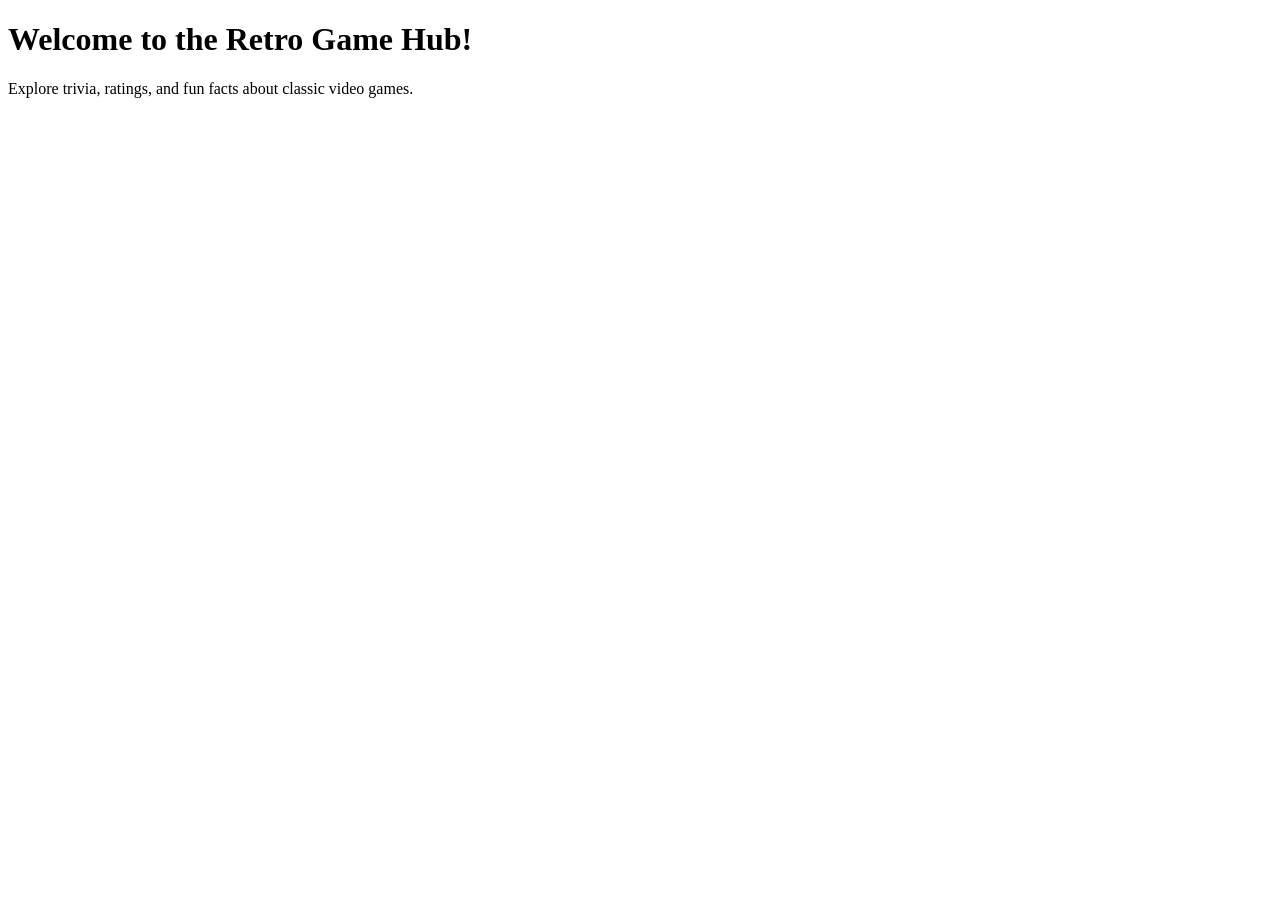
==== index.html @ 0a47b0e3 "index.html" ====
<!DOCTYPE html>
<html>
<head>
  <title>Retro Game Hub</title>
</head>
<body>
  <h1>Welcome to the Retro Game Hub!</h1>
  <p>Explore trivia, ratings, and fun facts about classic video games.</p>
</body>
</html>
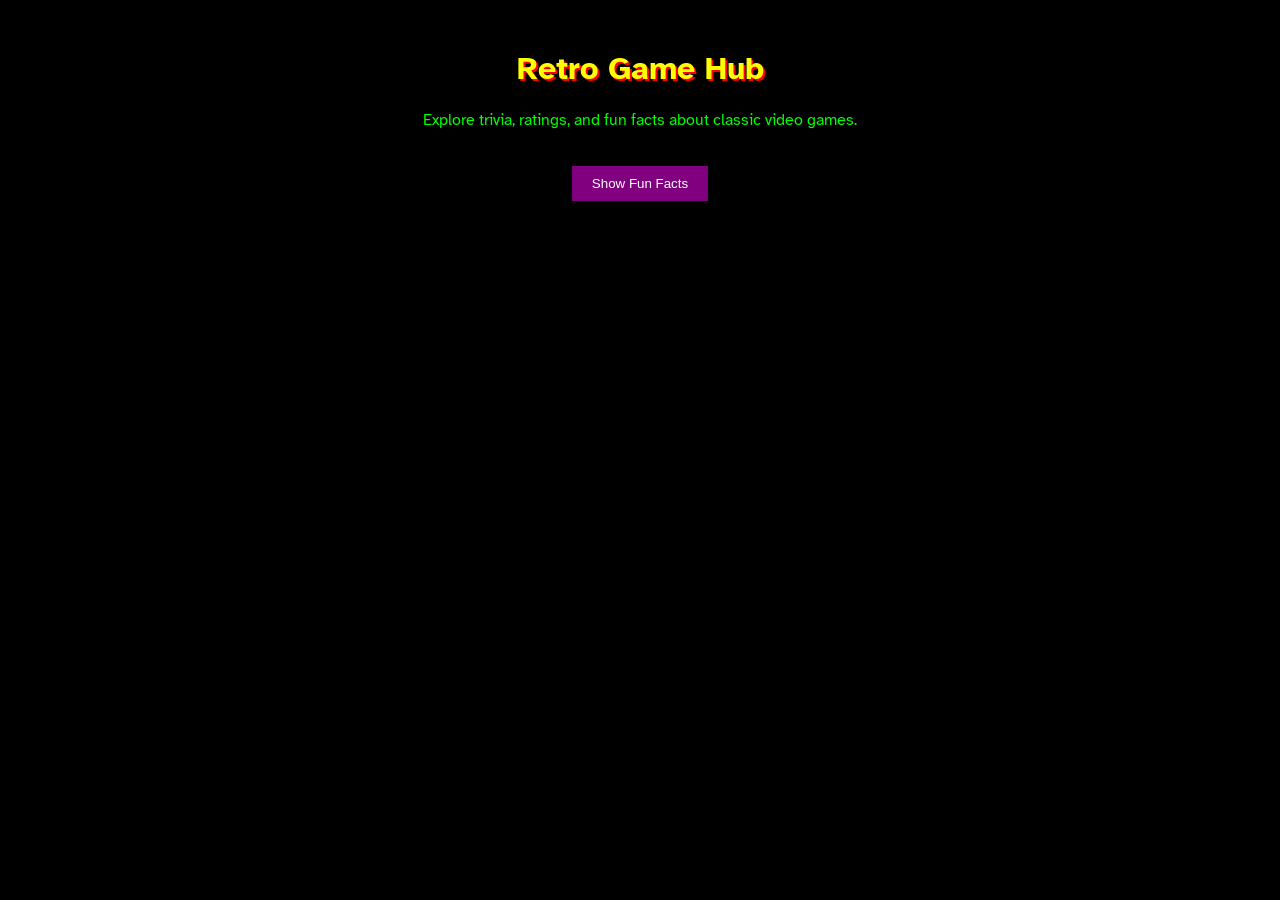
==== commit 514f2126: "Updated index, README, scripting, and styling" ====
--- a/index.html
+++ b/index.html
@@ -1,10 +1,32 @@
 <!DOCTYPE html>
-<html>
+<html lang="en">
 <head>
+  <meta charset="UTF-8">
   <title>Retro Game Hub</title>
+  <link rel="stylesheet" href="style.css">
 </head>
 <body>
-  <h1>Welcome to the Retro Game Hub!</h1>
+  <h1>Retro Game Hub</h1>
   <p>Explore trivia, ratings, and fun facts about classic video games.</p>
+
+  <!-- Fun Facts Button -->
+  <button id="factButton" onclick="showFacts()">Show Fun Facts</button>
+
+  <!-- Facts Section -->
+  <div id="facts" style="display:none;">
+    <h2>Did You Know These Five Things?</h2>
+    <ul id="factList"></ul>
+
+    <!-- Ratings Button -->
+    <button id="ratingsButton" onclick="showRatings()">Show Ratings</button>
+
+    <!-- Ratings Section -->
+    <div id="ratings" style="display:none;">
+      <h2>Official Ratings</h2>
+      <div id="ratingsList"></div>
+    </div>
+  </div>
+
+  <script src="script.js"></script>
 </body>
 </html>
--- a/style.css
+++ b/style.css
@@ -0,0 +1,133 @@
+@import url('https://fonts.googleapis.com/css2?family=Atkinson+Hyperlegible&display=swap');
+
+body {
+  background-color: black;
+  color: lime;
+  font-family: 'Atkinson Hyperlegible', sans-serif;
+  text-align: center;
+  padding: 20px;
+}
+
+h1 {
+  color: yellow;
+  text-shadow: 2px 2px red;
+}
+
+button {
+  background-color: purple;
+  color: white;
+  padding: 10px 20px;
+  border: none;
+  cursor: pointer;
+  margin-top: 20px;
+}
+
+button:hover {
+  background-color: magenta;
+}
+
+#ratingsButton {
+  display: block;
+  margin: 20px auto;
+  text-align: center;
+}
+
+#facts, #ratings {
+  margin-top: 30px;
+  text-align: left;
+  max-width: 800px;
+  margin: auto;
+  padding: 20px;
+  border: 2px solid lime;
+  border-radius: 10px;
+  background-color: rgba(0,0,0,0.8);
+  font-size: 18px;
+  line-height: 1.6;
+}
+
+#facts h2, #ratings h2 {
+  color: cyan;
+  text-shadow: 1px 1px magenta;
+  margin-bottom: 15px;
+  text-align: center;
+}
+
+#factList {
+  list-style-type: none;
+  padding: 0;
+}
+
+#factList li {
+  background-color: #111;
+  color: white;
+  margin: 10px 0;
+  padding: 15px;
+  border-left: 5px solid magenta;
+  border-radius: 5px;
+  transition: 0.3s;
+}
+
+#factList li:hover {
+  background-color: #222;
+  border-left-color: cyan;
+}
+
+/* Game block layout */
+.game-block {
+  display: flex;
+  align-items: center;
+  margin: 20px 0;
+  padding: 15px;
+  background-color: #111;
+  border-left: 5px solid yellow;
+  border-radius: 5px;
+}
+
+.game-name {
+  flex: 0 0 180px;
+  font-weight: bold;
+  color: cyan;
+  text-align: right;
+  margin-right: 20px;
+}
+
+.game-ratings {
+  flex: 1;
+}
+
+.game-ratings li {
+  list-style: none;
+  margin: 5px 0;
+  color: white;
+  display: flex;
+  align-items: center;
+}
+
+.game-ratings li span {
+  margin-right: 10px;
+}
+
+/* Star rating styles */
+.star-rating {
+  display: inline-flex;
+  vertical-align: middle;
+  margin-left: 10px;
+}
+
+.star {
+  width: 20px;
+  height: 20px;
+  margin-right: 2px;
+}
+
+.star.full polygon {
+  fill: gold;
+}
+
+.star.half polygon {
+  fill: url(#halfGrad);
+}
+
+.star.empty polygon {
+  fill: #444;
+}
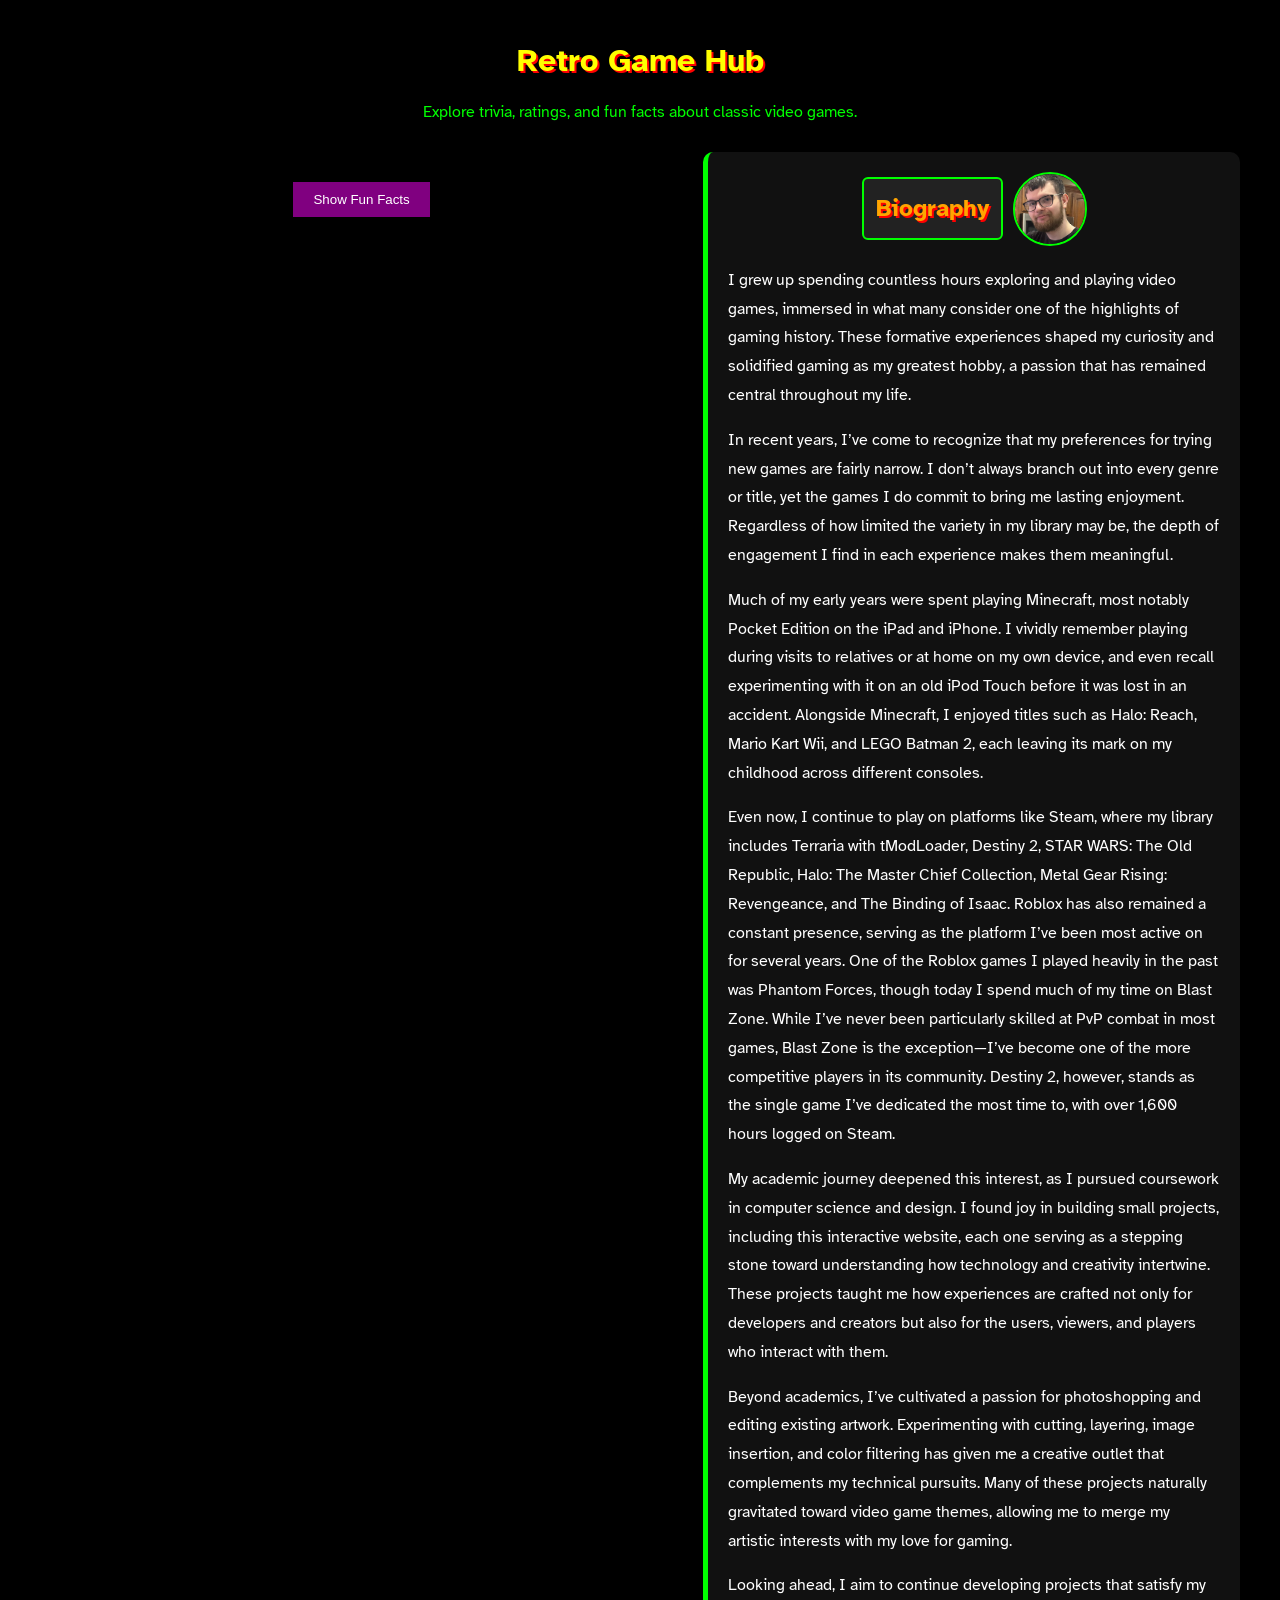
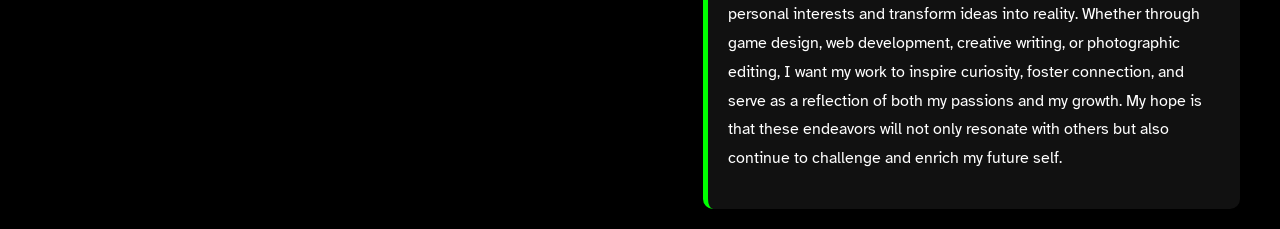
==== commit a69708ca: "Added Biography and Game Logos Written personal biography including a photo. Game logos added as ico" ====
--- a/index.html
+++ b/index.html
@@ -6,25 +6,43 @@
   <link rel="stylesheet" href="style.css">
 </head>
 <body>
-  <h1>Retro Game Hub</h1>
-  <p>Explore trivia, ratings, and fun facts about classic video games.</p>
+  <header>
+    <h1>Retro Game Hub</h1>
+    <p>Explore trivia, ratings, and fun facts about classic video games.</p>
+  </header>
 
-  <!-- Fun Facts Button -->
-  <button id="factButton" onclick="showFacts()">Show Fun Facts</button>
+  <div class="layout">
+    <!-- Left Column -->
+    <main class="left-column">
+      <button id="factButton" aria-controls="facts" onclick="showFacts()">Show Fun Facts</button>
 
-  <!-- Facts Section -->
-  <div id="facts" style="display:none;">
-    <h2>Did You Know These Five Things?</h2>
-    <ul id="factList"></ul>
+      <section id="facts" style="display:none;">
+        <h2>Did You Know These Five Things?</h2>
+        <ul id="factList"></ul>
 
-    <!-- Ratings Button -->
-    <button id="ratingsButton" onclick="showRatings()">Show Ratings</button>
+        <button id="ratingsButton" aria-controls="ratings" onclick="showRatings()">Show Ratings</button>
 
-    <!-- Ratings Section -->
-    <div id="ratings" style="display:none;">
-      <h2>Official Ratings</h2>
-      <div id="ratingsList"></div>
-    </div>
+        <section id="ratings" style="display:none;">
+          <h2>Official Ratings</h2>
+          <div id="ratingsList"></div>
+        </section>
+      </section>
+    </main>
+
+    <!-- Right Column -->
+    <aside class="right-column">
+      <div class="bio-header">
+        <h2>Biography</h2>
+        <img src="img_PageAuthor.png" alt="Photo of Conner Chen" class="bio-photo">
+      </div>
+      <p>I grew up spending countless hours exploring and playing video games, immersed in what many consider one of the highlights of gaming history. These formative experiences shaped my curiosity and solidified gaming as my greatest hobby, a passion that has remained central throughout my life.</p>
+      <p>In recent years, I’ve come to recognize that my preferences for trying new games are fairly narrow. I don’t always branch out into every genre or title, yet the games I do commit to bring me lasting enjoyment. Regardless of how limited the variety in my library may be, the depth of engagement I find in each experience makes them meaningful.</p>
+      <p>Much of my early years were spent playing Minecraft, most notably Pocket Edition on the iPad and iPhone. I vividly remember playing during visits to relatives or at home on my own device, and even recall experimenting with it on an old iPod Touch before it was lost in an accident. Alongside Minecraft, I enjoyed titles such as Halo: Reach, Mario Kart Wii, and LEGO Batman 2, each leaving its mark on my childhood across different consoles.</p>
+      <p>Even now, I continue to play on platforms like Steam, where my library includes Terraria with tModLoader, Destiny 2, STAR WARS: The Old Republic, Halo: The Master Chief Collection, Metal Gear Rising: Revengeance, and The Binding of Isaac. Roblox has also remained a constant presence, serving as the platform I’ve been most active on for several years. One of the Roblox games I played heavily in the past was Phantom Forces, though today I spend much of my time on Blast Zone. While I’ve never been particularly skilled at PvP combat in most games, Blast Zone is the exception—I’ve become one of the more competitive players in its community. Destiny 2, however, stands as the single game I’ve dedicated the most time to, with over 1,600 hours logged on Steam.</p>
+      <p>My academic journey deepened this interest, as I pursued coursework in computer science and design. I found joy in building small projects, including this interactive website, each one serving as a stepping stone toward understanding how technology and creativity intertwine. These projects taught me how experiences are crafted not only for developers and creators but also for the users, viewers, and players who interact with them.</p>
+      <p>Beyond academics, I’ve cultivated a passion for photoshopping and editing existing artwork. Experimenting with cutting, layering, image insertion, and color filtering has given me a creative outlet that complements my technical pursuits. Many of these projects naturally gravitated toward video game themes, allowing me to merge my artistic interests with my love for gaming.</p>
+      <p>Looking ahead, I aim to continue developing projects that satisfy my personal interests and transform ideas into reality. Whether through game design, web development, creative writing, or photographic editing, I want my work to inspire curiosity, foster connection, and serve as a reflection of both my passions and my growth. My hope is that these endeavors will not only resonate with others but also continue to challenge and enrich my future self.</p>
+    </aside>
   </div>
 
   <script src="script.js"></script>
--- a/style.css
+++ b/style.css
@@ -4,8 +4,13 @@
   background-color: black;
   color: lime;
   font-family: 'Atkinson Hyperlegible', sans-serif;
-  text-align: center;
   padding: 20px;
+  margin: 0;
+}
+
+header {
+  text-align: center;
+  margin-bottom: 30px;
 }
 
 h1 {
@@ -19,24 +24,81 @@
   padding: 10px 20px;
   border: none;
   cursor: pointer;
-  margin-top: 20px;
 }
 
 button:hover {
   background-color: magenta;
 }
 
-#ratingsButton {
+.layout {
+  display: flex;
+  justify-content: space-between;
+  align-items: flex-start;
+  margin: 0 auto;
+  max-width: 1200px;
+  padding: 0 20px;
+}
+
+/* Left column slightly narrower */
+.left-column {
+  flex: 1.7;
+  margin-right: 20px;
+}
+
+/* Right column slightly wider for biography */
+.right-column {
+  flex: 1.3;
+  background-color: #111;
+  color: white;
+  padding: 20px;
+  border-left: 5px solid lime;
+  border-radius: 10px;
+  font-size: 16px;
+  line-height: 1.8;
+  text-align: left;
+  word-spacing: normal;
+}
+
+/* Biography header with photo */
+.bio-header {
+  display: flex;
+  align-items: center;
+  justify-content: center;
+  gap: 10px;
+  text-align: center;
+  margin-bottom: 20px;
+}
+
+.bio-header h2 {
+  margin: 0;
+  font-size: 24px;
+  color: orange;              /* distinct main text color */
+  text-shadow: 2px 2px red;   /* dramatic backdrop like site title */
+  background-color: #222;     /* subtle backdrop like Fun Facts */
+  padding: 8px 12px;
+  border-radius: 6px;
+  border: 2px solid lime;     /* lime border for consistency */
+}
+
+.bio-photo {
+  width: 70px;
+  height: 70px;
+  border-radius: 50%;
+  object-fit: cover;
+  border: 2px solid lime;
+}
+
+/* Buttons centered */
+#factButton, #ratingsButton {
   display: block;
-  margin: 20px auto;
-  text-align: center;
-}
-
+  margin: 30px auto;
+  text-align: center;
+}
+
+/* Facts and Ratings sections */
 #facts, #ratings {
-  margin-top: 30px;
-  text-align: left;
+  margin-top: 0;
   max-width: 800px;
-  margin: auto;
   padding: 20px;
   border: 2px solid lime;
   border-radius: 10px;
@@ -76,6 +138,7 @@
 .game-block {
   display: flex;
   align-items: center;
+  justify-content: space-between; /* ratings on right, logos/titles fixed width on left */
   margin: 20px 0;
   padding: 15px;
   background-color: #111;
@@ -83,12 +146,16 @@
   border-radius: 5px;
 }
 
+/* Game name section (reverted for consistent alignment) */
 .game-name {
-  flex: 0 0 180px;
+  flex: 0 0 240px;            /* fixed width keeps alignment consistent */
   font-weight: bold;
   color: cyan;
-  text-align: right;
-  margin-right: 20px;
+  display: flex;
+  align-items: center;
+  justify-content: center;    /* center logos + title horizontally */
+  gap: 12px;
+  padding-left: 20px;         /* breathing room from left edge */
 }
 
 .game-ratings {
@@ -101,10 +168,25 @@
   color: white;
   display: flex;
   align-items: center;
+  justify-content: space-between; /* evenly space text and stars */
 }
 
 .game-ratings li span {
   margin-right: 10px;
+  flex: 1;
+}
+
+.game-icon {
+  width: 36px;
+  height: 36px;
+  margin: 4px 0;
+}
+
+.icon-stack {
+  display: flex;
+  flex-direction: column;
+  align-items: center;
+  margin-right: 12px;
 }
 
 /* Star rating styles */
@@ -112,22 +194,15 @@
   display: inline-flex;
   vertical-align: middle;
   margin-left: 10px;
+  flex-shrink: 0;
 }
 
 .star {
-  width: 20px;
-  height: 20px;
+  width: 16px;
+  height: 16px;
   margin-right: 2px;
 }
 
-.star.full polygon {
-  fill: gold;
-}
-
-.star.half polygon {
-  fill: url(#halfGrad);
-}
-
-.star.empty polygon {
-  fill: #444;
-}
+.star.full polygon { fill: gold; }
+.star.half polygon { fill: url(#halfGrad); }
+.star.empty polygon { fill: #444; }
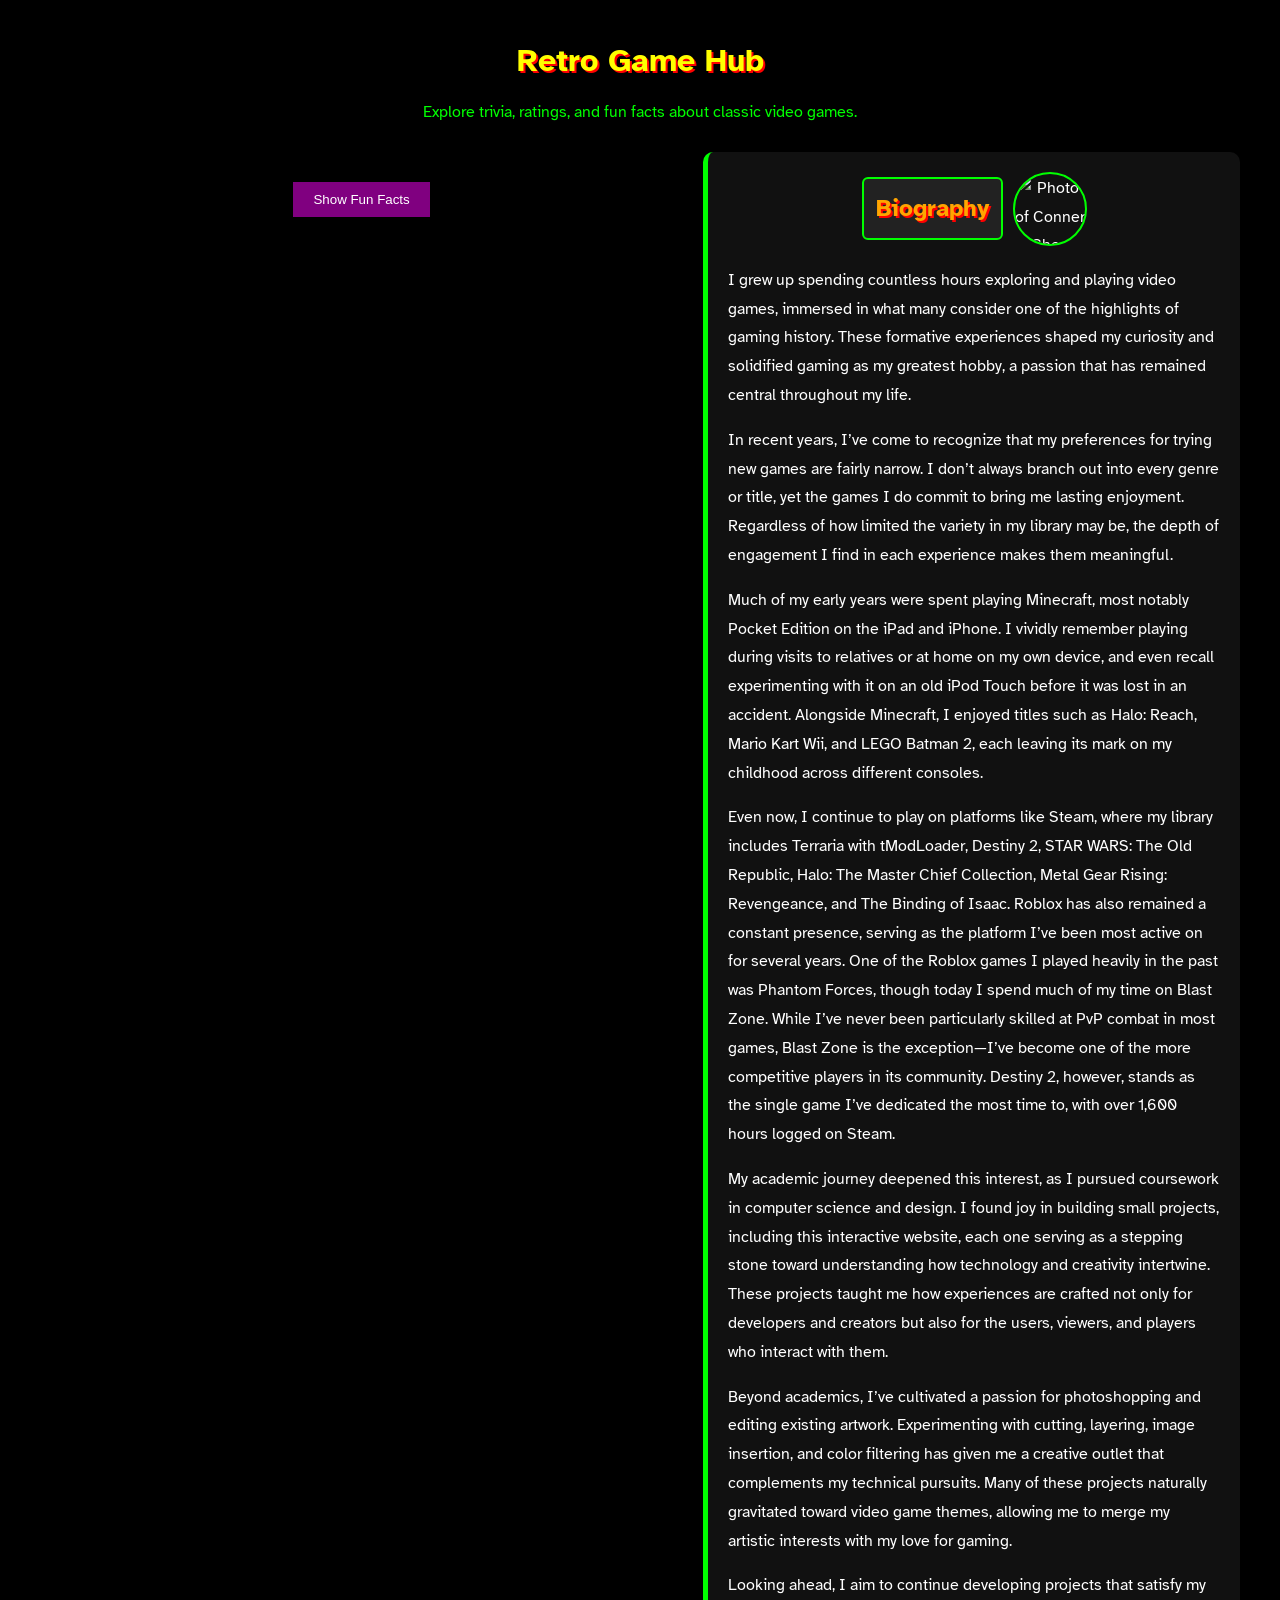
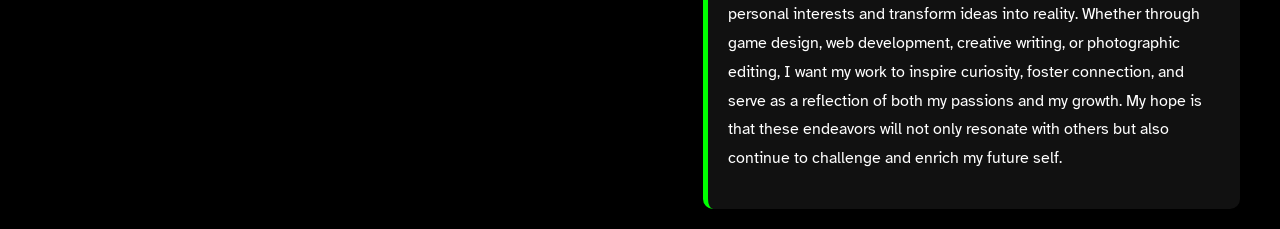
==== commit a89195a5: "Add files via upload" ====
--- a/index.html
+++ b/index.html
@@ -33,7 +33,7 @@
     <aside class="right-column">
       <div class="bio-header">
         <h2>Biography</h2>
-        <img src="img_PageAuthor.png" alt="Photo of Conner Chen" class="bio-photo">
+        <img src="images/img_PageAuthor.png" alt="Photo of Conner Chen" class="bio-photo">
       </div>
       <p>I grew up spending countless hours exploring and playing video games, immersed in what many consider one of the highlights of gaming history. These formative experiences shaped my curiosity and solidified gaming as my greatest hobby, a passion that has remained central throughout my life.</p>
       <p>In recent years, I’ve come to recognize that my preferences for trying new games are fairly narrow. I don’t always branch out into every genre or title, yet the games I do commit to bring me lasting enjoyment. Regardless of how limited the variety in my library may be, the depth of engagement I find in each experience makes them meaningful.</p>
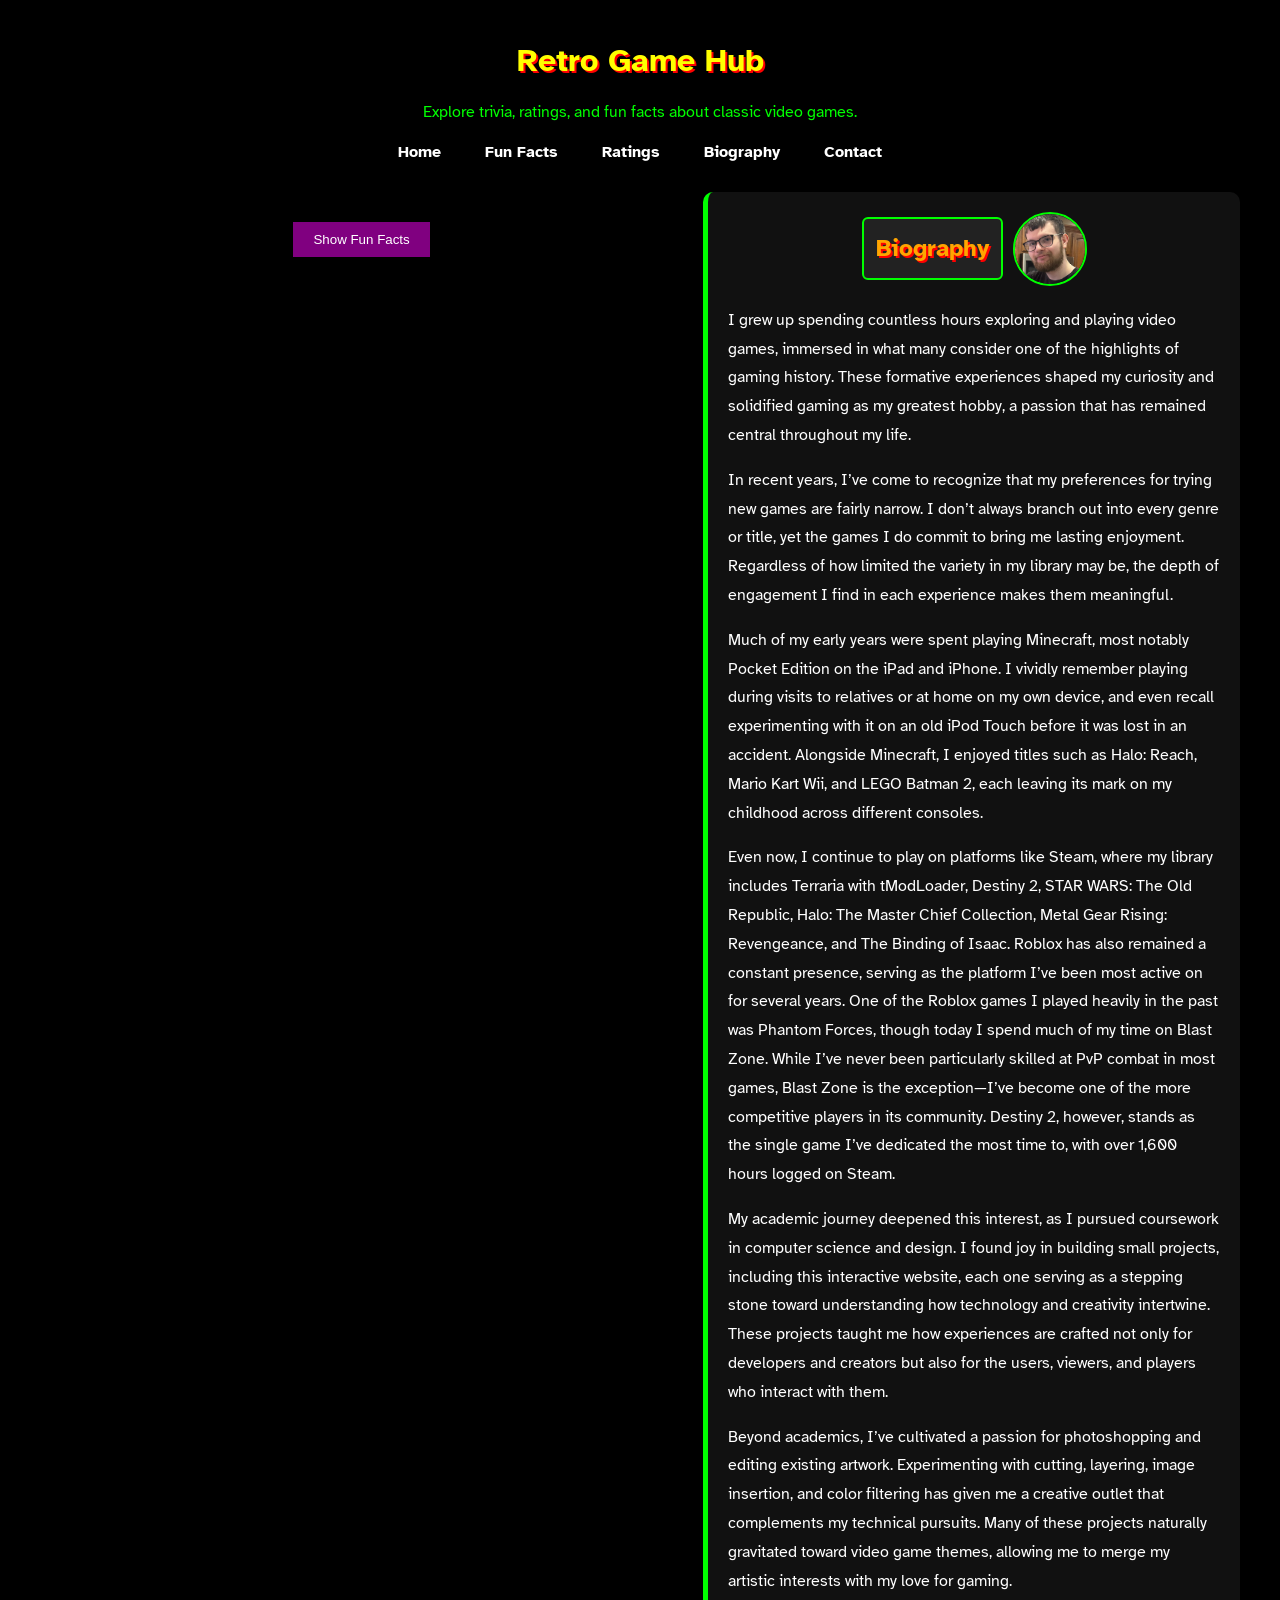
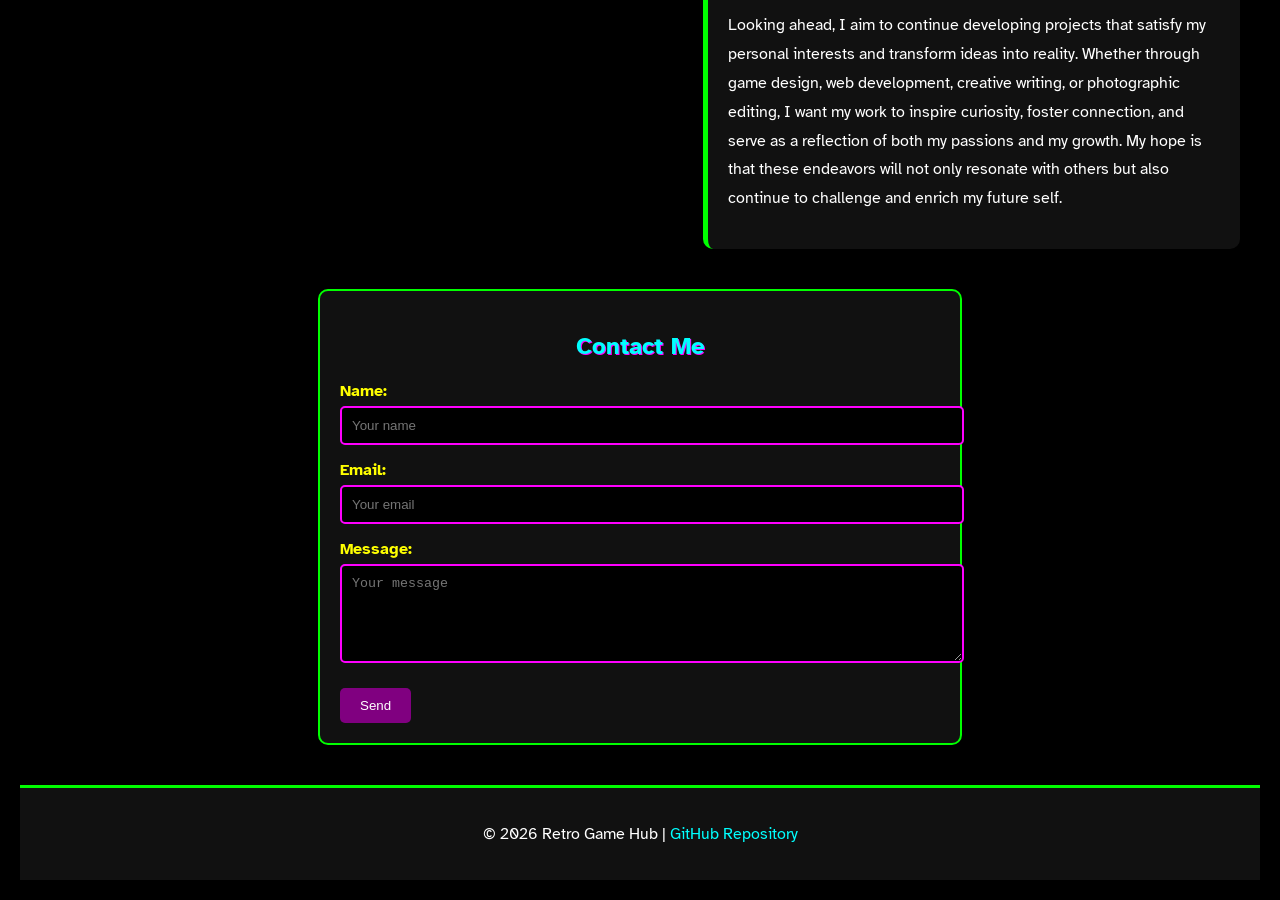
==== commit d741c4aa: "Updated and added new content index.html -> Inserted contact form above footer, added nav link, corr" ====
--- a/index.html
+++ b/index.html
@@ -2,25 +2,37 @@
 <html lang="en">
 <head>
   <meta charset="UTF-8">
-  <title>Retro Game Hub</title>
+  <title>Retro Game Hub | Classic Video Game Trivia</title>
+  <meta name="description" content="Retro Game Hub – Explore trivia, ratings, and fun facts about classic video games.">
+  <meta name="keywords" content="retro games, classic video games, trivia, ratings, fun facts, gaming history">
+  <meta name="viewport" content="width=device-width, initial-scale=1.0">
   <link rel="stylesheet" href="style.css">
 </head>
 <body>
   <header>
     <h1>Retro Game Hub</h1>
     <p>Explore trivia, ratings, and fun facts about classic video games.</p>
+    <nav>
+      <ul>
+        <li><a href="index.html">Home</a></li>
+        <li><a href="#facts">Fun Facts</a></li>
+        <li><a href="#ratings">Ratings</a></li>
+        <li><a href="#bio">Biography</a></li>
+        <li><a href="#contact">Contact</a></li>
+      </ul>
+    </nav>
   </header>
 
   <div class="layout">
     <!-- Left Column -->
     <main class="left-column">
-      <button id="factButton" aria-controls="facts" onclick="showFacts()">Show Fun Facts</button>
+      <button id="factButton" aria-controls="facts" aria-expanded="false" onclick="showFacts()">Show Fun Facts</button>
 
       <section id="facts" style="display:none;">
         <h2>Did You Know These Five Things?</h2>
         <ul id="factList"></ul>
 
-        <button id="ratingsButton" aria-controls="ratings" onclick="showRatings()">Show Ratings</button>
+        <button id="ratingsButton" aria-controls="ratings" aria-expanded="false" onclick="showRatings()">Show Ratings</button>
 
         <section id="ratings" style="display:none;">
           <h2>Official Ratings</h2>
@@ -30,7 +42,7 @@
     </main>
 
     <!-- Right Column -->
-    <aside class="right-column">
+    <aside class="right-column" id="bio">
       <div class="bio-header">
         <h2>Biography</h2>
         <img src="images/img_PageAuthor.png" alt="Photo of Conner Chen" class="bio-photo">
@@ -45,6 +57,27 @@
     </aside>
   </div>
 
+  <!-- Contact Form -->
+  <section id="contact">
+    <h2>Contact Me</h2>
+    <form action="https://wp.zybooks.com/form-viewer.php" method="POST" target="_blank">
+      <label for="name">Name:</label>
+      <input type="text" id="name" name="userName" placeholder="Your name" required>
+
+      <label for="email">Email:</label>
+      <input type="email" id="email" name="userEmail" placeholder="Your email" required>
+
+      <label for="message">Message:</label>
+      <textarea id="message" name="userMessage" rows="5" cols="40" placeholder="Your message"></textarea>
+
+      <input type="submit" value="Send">
+    </form>
+  </section>
+
+  <footer>
+    <p>&copy; 2026 Retro Game Hub | <a href="https://github.com/HBRINE/retro-game-hub">GitHub Repository</a></p>
+  </footer>
+
   <script src="script.js"></script>
 </body>
 </html>
--- a/style.css
+++ b/style.css
@@ -16,6 +16,30 @@
 h1 {
   color: yellow;
   text-shadow: 2px 2px red;
+}
+
+/* Navigation bar */
+nav ul {
+  list-style: none;
+  padding: 0;
+  margin: 20px 0;
+  display: flex;
+  justify-content: center;
+  gap: 20px;
+}
+
+nav ul li a {
+  color: white;
+  text-decoration: none;
+  font-weight: bold;
+  padding: 8px 12px;
+  border-radius: 4px;
+  transition: background-color 0.3s;
+}
+
+nav ul li a:hover {
+  background-color: magenta;
+  color: yellow;
 }
 
 button {
@@ -72,12 +96,12 @@
 .bio-header h2 {
   margin: 0;
   font-size: 24px;
-  color: orange;              /* distinct main text color */
-  text-shadow: 2px 2px red;   /* dramatic backdrop like site title */
-  background-color: #222;     /* subtle backdrop like Fun Facts */
+  color: orange;
+  text-shadow: 2px 2px red;
+  background-color: #222;
   padding: 8px 12px;
   border-radius: 6px;
-  border: 2px solid lime;     /* lime border for consistency */
+  border: 2px solid lime;
 }
 
 .bio-photo {
@@ -138,7 +162,7 @@
 .game-block {
   display: flex;
   align-items: center;
-  justify-content: space-between; /* ratings on right, logos/titles fixed width on left */
+  justify-content: space-between;
   margin: 20px 0;
   padding: 15px;
   background-color: #111;
@@ -146,16 +170,16 @@
   border-radius: 5px;
 }
 
-/* Game name section (reverted for consistent alignment) */
+/* Game name section */
 .game-name {
-  flex: 0 0 240px;            /* fixed width keeps alignment consistent */
+  flex: 0 0 240px;
   font-weight: bold;
   color: cyan;
   display: flex;
   align-items: center;
-  justify-content: center;    /* center logos + title horizontally */
+  justify-content: center;
   gap: 12px;
-  padding-left: 20px;         /* breathing room from left edge */
+  padding-left: 20px;
 }
 
 .game-ratings {
@@ -168,7 +192,7 @@
   color: white;
   display: flex;
   align-items: center;
-  justify-content: space-between; /* evenly space text and stars */
+  justify-content: space-between;
 }
 
 .game-ratings li span {
@@ -206,3 +230,97 @@
 .star.full polygon { fill: gold; }
 .star.half polygon { fill: url(#halfGrad); }
 .star.empty polygon { fill: #444; }
+
+/* Contact form styles */
+#contact {
+  max-width: 600px;
+  margin: 40px auto;
+  padding: 20px;
+  border: 2px solid lime;
+  border-radius: 10px;
+  background-color: #111;
+  color: white;
+}
+
+#contact h2 {
+  text-align: center;
+  color: cyan;
+  text-shadow: 1px 1px magenta;
+  margin-bottom: 20px;
+}
+
+#contact label {
+  display: block;
+  margin-top: 15px;
+  font-weight: bold;
+  color: yellow;
+}
+
+#contact input[type="text"],
+#contact input[type="email"],
+#contact textarea {
+  width: 100%;
+  padding: 10px;
+  margin-top: 5px;
+  border: 2px solid magenta;
+  border-radius: 5px;
+  background-color: black;
+  color: white;
+}
+
+#contact input[type="text"]:focus,
+#contact input[type="email"]:focus,
+#contact textarea:focus {
+  border-color: cyan;
+  outline: none;
+}
+
+#contact input[type="submit"] {
+  margin-top: 20px;
+  background-color: purple;
+  color: white;
+  padding: 10px 20px;
+  border: none;
+  cursor: pointer;
+  border-radius: 5px;
+}
+
+#contact input[type="submit"]:hover {
+  background-color: magenta;
+  color: yellow;
+}
+
+/* Footer styles */
+footer {
+  text-align: center;
+  margin-top: 40px;
+  padding: 20px;
+  background-color: #111;
+  color: white;
+  border-top: 3px solid lime;
+}
+
+footer a {
+  color: cyan;
+  text-decoration: none;
+}
+
+footer a:hover {
+  text-decoration: underline;
+  color: yellow;
+}
+
+/* Responsive design */
+@media (max-width: 768px) {
+  .layout {
+    flex-direction: column;
+  }
+  .left-column, .right-column {
+    margin: 0;
+    flex: 1;
+  }
+  nav ul {
+    flex-direction: column;
+    gap: 10px;
+  }
+}
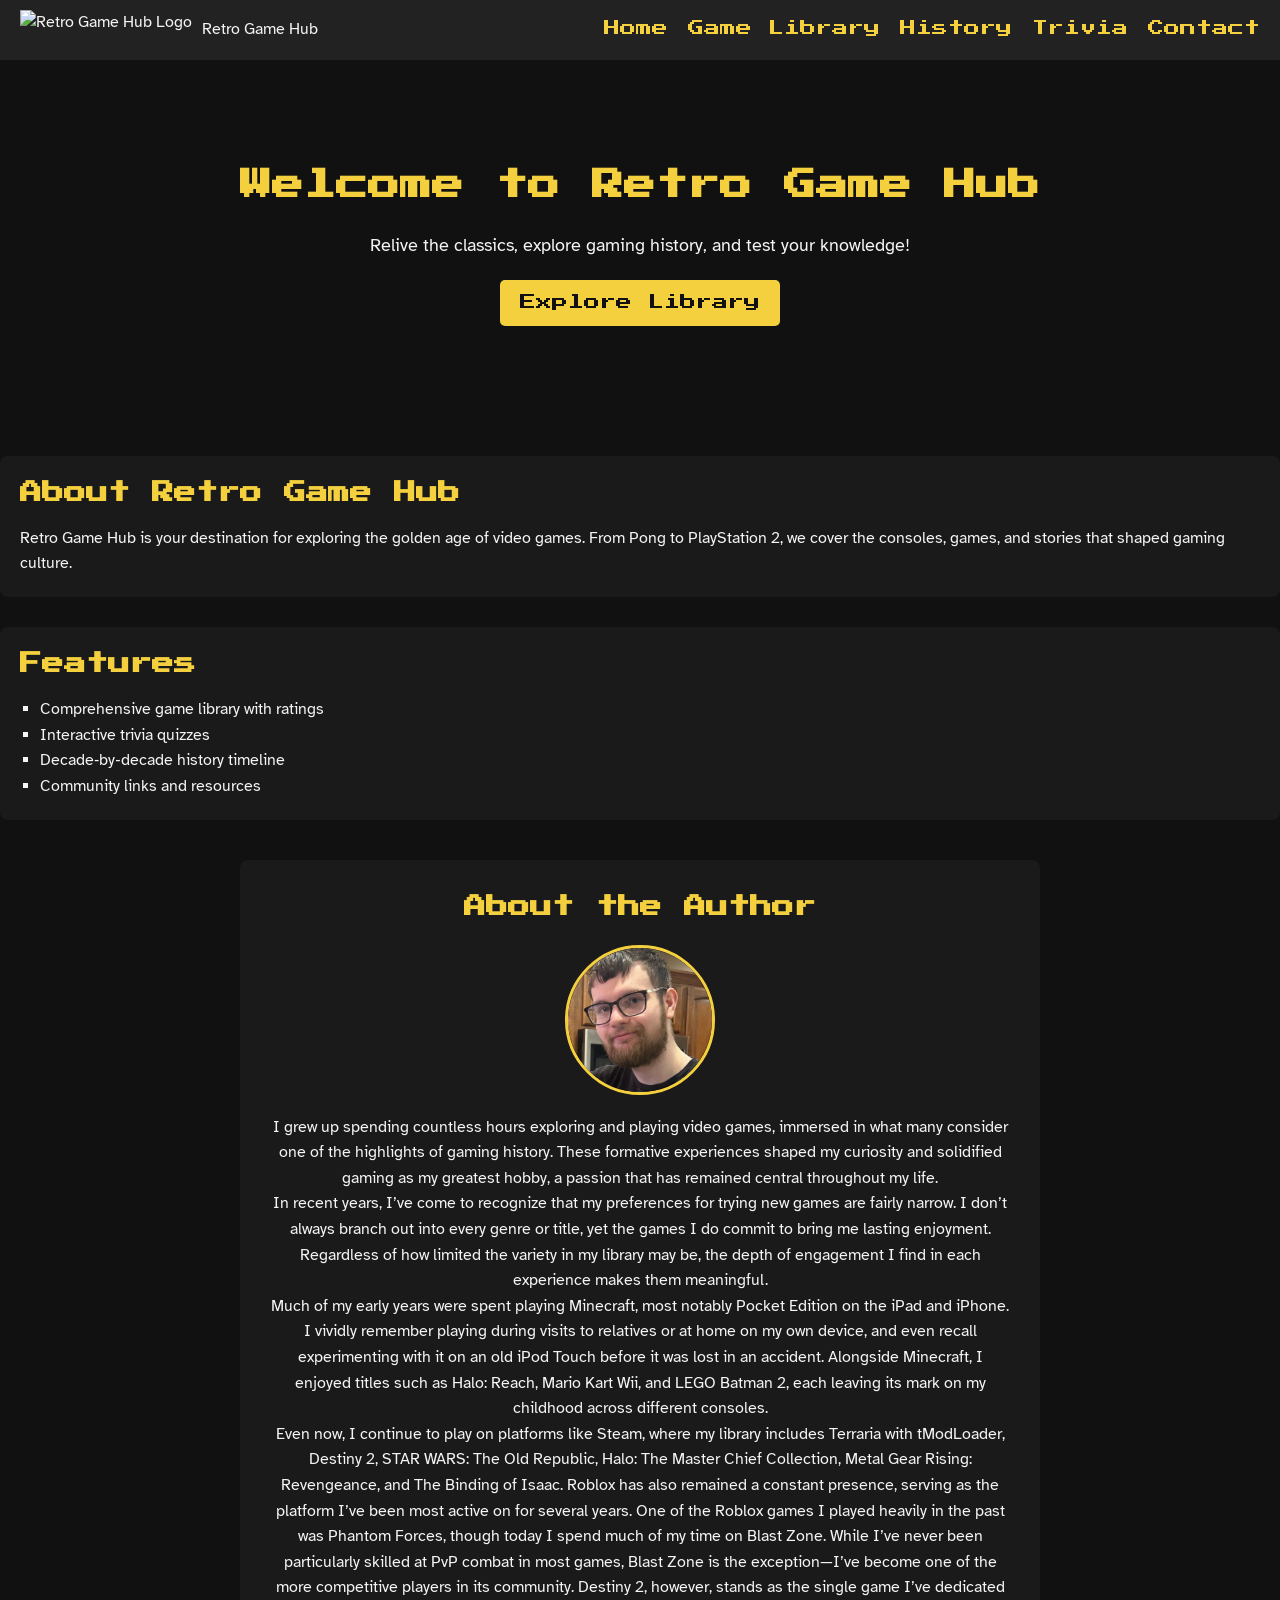
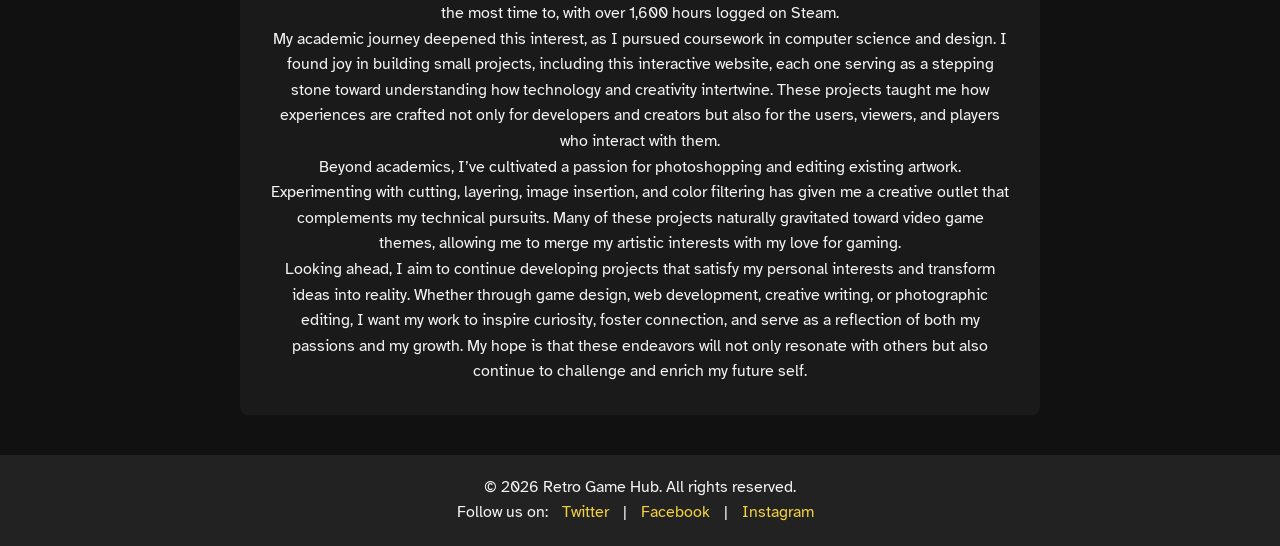
==== commit 8a2813a5: "Major Site Style and Design Reforms The contents of these changes include: - Multi-page navigation" ====
--- a/index.html
+++ b/index.html
@@ -2,82 +2,85 @@
 <html lang="en">
 <head>
   <meta charset="UTF-8">
-  <title>Retro Game Hub | Classic Video Game Trivia</title>
-  <meta name="description" content="Retro Game Hub – Explore trivia, ratings, and fun facts about classic video games.">
-  <meta name="keywords" content="retro games, classic video games, trivia, ratings, fun facts, gaming history">
   <meta name="viewport" content="width=device-width, initial-scale=1.0">
+  <meta name="description" content="Retro Game Hub - Explore the history, library, trivia, and community of retro gaming.">
+  <meta name="keywords" content="retro games, gaming history, arcade, NES, Sega, PlayStation">
+  <meta name="author" content="Conner Chen">
+  <title>Retro Game Hub | Home</title>
+  <!-- External CSS -->
   <link rel="stylesheet" href="style.css">
+  <!-- Fonts -->
+  <link href="https://fonts.googleapis.com/css2?family=Atkinson+Hyperlegible&family=Press+Start+2P&display=swap" rel="stylesheet">
 </head>
 <body>
-  <header>
-    <h1>Retro Game Hub</h1>
-    <p>Explore trivia, ratings, and fun facts about classic video games.</p>
-    <nav>
-      <ul>
-        <li><a href="index.html">Home</a></li>
-        <li><a href="#facts">Fun Facts</a></li>
-        <li><a href="#ratings">Ratings</a></li>
-        <li><a href="#bio">Biography</a></li>
-        <li><a href="#contact">Contact</a></li>
-      </ul>
-    </nav>
-  </header>
+  <!-- Navigation Bar -->
+  <nav class="navbar">
+    <div class="logo">
+      <img src="images/controller.png" alt="Retro Game Hub Logo">
+      <span>Retro Game Hub</span>
+    </div>
+    <ul class="nav-links">
+      <li><a href="index.html">Home</a></li>
+      <li><a href="library.html">Game Library</a></li>
+      <li><a href="history.html">History</a></li>
+      <li><a href="trivia.html">Trivia</a></li>
+      <li><a href="contact.html">Contact</a></li>
+    </ul>
+  </nav>
 
-  <div class="layout">
-    <!-- Left Column -->
-    <main class="left-column">
-      <button id="factButton" aria-controls="facts" aria-expanded="false" onclick="showFacts()">Show Fun Facts</button>
-
-      <section id="facts" style="display:none;">
-        <h2>Did You Know These Five Things?</h2>
-        <ul id="factList"></ul>
-
-        <button id="ratingsButton" aria-controls="ratings" aria-expanded="false" onclick="showRatings()">Show Ratings</button>
-
-        <section id="ratings" style="display:none;">
-          <h2>Official Ratings</h2>
-          <div id="ratingsList"></div>
-        </section>
-      </section>
-    </main>
-
-    <!-- Right Column -->
-    <aside class="right-column" id="bio">
-      <div class="bio-header">
-        <h2>Biography</h2>
-        <img src="images/img_PageAuthor.png" alt="Photo of Conner Chen" class="bio-photo">
-      </div>
-      <p>I grew up spending countless hours exploring and playing video games, immersed in what many consider one of the highlights of gaming history. These formative experiences shaped my curiosity and solidified gaming as my greatest hobby, a passion that has remained central throughout my life.</p>
-      <p>In recent years, I’ve come to recognize that my preferences for trying new games are fairly narrow. I don’t always branch out into every genre or title, yet the games I do commit to bring me lasting enjoyment. Regardless of how limited the variety in my library may be, the depth of engagement I find in each experience makes them meaningful.</p>
-      <p>Much of my early years were spent playing Minecraft, most notably Pocket Edition on the iPad and iPhone. I vividly remember playing during visits to relatives or at home on my own device, and even recall experimenting with it on an old iPod Touch before it was lost in an accident. Alongside Minecraft, I enjoyed titles such as Halo: Reach, Mario Kart Wii, and LEGO Batman 2, each leaving its mark on my childhood across different consoles.</p>
-      <p>Even now, I continue to play on platforms like Steam, where my library includes Terraria with tModLoader, Destiny 2, STAR WARS: The Old Republic, Halo: The Master Chief Collection, Metal Gear Rising: Revengeance, and The Binding of Isaac. Roblox has also remained a constant presence, serving as the platform I’ve been most active on for several years. One of the Roblox games I played heavily in the past was Phantom Forces, though today I spend much of my time on Blast Zone. While I’ve never been particularly skilled at PvP combat in most games, Blast Zone is the exception—I’ve become one of the more competitive players in its community. Destiny 2, however, stands as the single game I’ve dedicated the most time to, with over 1,600 hours logged on Steam.</p>
-      <p>My academic journey deepened this interest, as I pursued coursework in computer science and design. I found joy in building small projects, including this interactive website, each one serving as a stepping stone toward understanding how technology and creativity intertwine. These projects taught me how experiences are crafted not only for developers and creators but also for the users, viewers, and players who interact with them.</p>
-      <p>Beyond academics, I’ve cultivated a passion for photoshopping and editing existing artwork. Experimenting with cutting, layering, image insertion, and color filtering has given me a creative outlet that complements my technical pursuits. Many of these projects naturally gravitated toward video game themes, allowing me to merge my artistic interests with my love for gaming.</p>
-      <p>Looking ahead, I aim to continue developing projects that satisfy my personal interests and transform ideas into reality. Whether through game design, web development, creative writing, or photographic editing, I want my work to inspire curiosity, foster connection, and serve as a reflection of both my passions and my growth. My hope is that these endeavors will not only resonate with others but also continue to challenge and enrich my future self.</p>
-    </aside>
-  </div>
-
-  <!-- Contact Form -->
-  <section id="contact">
-    <h2>Contact Me</h2>
-    <form action="https://wp.zybooks.com/form-viewer.php" method="POST" target="_blank">
-      <label for="name">Name:</label>
-      <input type="text" id="name" name="userName" placeholder="Your name" required>
-
-      <label for="email">Email:</label>
-      <input type="email" id="email" name="userEmail" placeholder="Your email" required>
-
-      <label for="message">Message:</label>
-      <textarea id="message" name="userMessage" rows="5" cols="40" placeholder="Your message"></textarea>
-
-      <input type="submit" value="Send">
-    </form>
+  <!-- Hero Section -->
+  <section class="hero">
+    <h1>Welcome to Retro Game Hub</h1>
+    <p>Relive the classics, explore gaming history, and test your knowledge!</p>
+    <a href="library.html" class="btn">Explore Library</a>
   </section>
 
-  <footer>
-    <p>&copy; 2026 Retro Game Hub | <a href="https://github.com/HBRINE/retro-game-hub">GitHub Repository</a></p>
+  <!-- Intro Section -->
+  <main>
+    <section class="intro">
+      <h2>About Retro Game Hub</h2>
+      <p>Retro Game Hub is your destination for exploring the golden age of video games. From Pong to PlayStation 2, we cover the consoles, games, and stories that shaped gaming culture.</p>
+    </section>
+
+    <section class="features">
+      <h2>Features</h2>
+      <ul>
+        <li>Comprehensive game library with ratings</li>
+        <li>Interactive trivia quizzes</li>
+        <li>Decade‑by‑decade history timeline</li>
+        <li>Community links and resources</li>
+      </ul>
+    </section>
+  </main>
+
+  <!-- Biography Section -->
+  <section class="biography">
+    <h2>About the Author</h2>
+    <img src="images/pageauthor.png" alt="Author Selfie" class="author-photo">
+    <p>I grew up spending countless hours exploring and playing video games, immersed in what many consider one of the highlights of gaming history. These formative experiences shaped my curiosity and solidified gaming as my greatest hobby, a passion that has remained central throughout my life.</p>
+
+    <p>In recent years, I’ve come to recognize that my preferences for trying new games are fairly narrow. I don’t always branch out into every genre or title, yet the games I do commit to bring me lasting enjoyment. Regardless of how limited the variety in my library may be, the depth of engagement I find in each experience makes them meaningful.</p>
+
+    <p>Much of my early years were spent playing Minecraft, most notably Pocket Edition on the iPad and iPhone. I vividly remember playing during visits to relatives or at home on my own device, and even recall experimenting with it on an old iPod Touch before it was lost in an accident. Alongside Minecraft, I enjoyed titles such as Halo: Reach, Mario Kart Wii, and LEGO Batman 2, each leaving its mark on my childhood across different consoles.</p>
+
+    <p>Even now, I continue to play on platforms like Steam, where my library includes Terraria with tModLoader, Destiny 2, STAR WARS: The Old Republic, Halo: The Master Chief Collection, Metal Gear Rising: Revengeance, and The Binding of Isaac. Roblox has also remained a constant presence, serving as the platform I’ve been most active on for several years. One of the Roblox games I played heavily in the past was Phantom Forces, though today I spend much of my time on Blast Zone. While I’ve never been particularly skilled at PvP combat in most games, Blast Zone is the exception—I’ve become one of the more competitive players in its community. Destiny 2, however, stands as the single game I’ve dedicated the most time to, with over 1,600 hours logged on Steam.</p>
+
+    <p>My academic journey deepened this interest, as I pursued coursework in computer science and design. I found joy in building small projects, including this interactive website, each one serving as a stepping stone toward understanding how technology and creativity intertwine. These projects taught me how experiences are crafted not only for developers and creators but also for the users, viewers, and players who interact with them.</p>
+
+    <p>Beyond academics, I’ve cultivated a passion for photoshopping and editing existing artwork. Experimenting with cutting, layering, image insertion, and color filtering has given me a creative outlet that complements my technical pursuits. Many of these projects naturally gravitated toward video game themes, allowing me to merge my artistic interests with my love for gaming.</p>
+
+    <p>Looking ahead, I aim to continue developing projects that satisfy my personal interests and transform ideas into reality. Whether through game design, web development, creative writing, or photographic editing, I want my work to inspire curiosity, foster connection, and serve as a reflection of both my passions and my growth. My hope is that these endeavors will not only resonate with others but also continue to challenge and enrich my future self.</p>
+  </section>
+
+  <!-- Footer -->
+  <footer class="footer">
+    <p>&copy; 2026 Retro Game Hub. All rights reserved.</p>
+    <p>
+      Follow us on:
+      <a href="https://twitter.com" target="_blank">Twitter</a> |
+      <a href="https://facebook.com" target="_blank">Facebook</a> |
+      <a href="https://instagram.com" target="_blank">Instagram</a>
+    </p>
   </footer>
-
-  <script src="script.js"></script>
 </body>
 </html>
--- a/style.css
+++ b/style.css
@@ -1,326 +1,295 @@
-@import url('https://fonts.googleapis.com/css2?family=Atkinson+Hyperlegible&display=swap');
+/* ================================
+   Retro Game Hub Stylesheet
+   Complete Unified Version
+   ================================ */
+
+/* Global Reset + Typography */
+* {
+  margin: 0;
+  padding: 0;
+  box-sizing: border-box;
+}
 
 body {
-  background-color: black;
-  color: lime;
-  font-family: 'Atkinson Hyperlegible', sans-serif;
+  font-family: 'Atkinson Hyperlegible', Arial, sans-serif;
+  background-color: #111;
+  color: #f4f4f4;
+  line-height: 1.6;
+}
+
+h1, h2, h3 {
+  font-family: 'Press Start 2P', cursive;
+  color: #f4d03f;
+}
+
+a {
+  color: #f4d03f;
+  text-decoration: none;
+}
+
+a:hover {
+  text-decoration: underline;
+}
+
+.btn {
+  display: inline-block;
+  background-color: #f4d03f;
+  color: #111;
+  padding: 10px 20px;
+  font-family: 'Press Start 2P', cursive;
+  border-radius: 5px;
+}
+
+.btn:hover {
+  background-color: #e2c039;
+}
+
+/* Navigation Bar + Hero */
+.navbar {
+  display: flex;
+  justify-content: space-between;
+  align-items: center;
+  background-color: #222;
+  padding: 10px 20px;
+}
+
+.navbar .logo {
+  display: flex;
+  align-items: center;
+}
+
+.navbar .logo img {
+  height: 40px;
+  margin-right: 10px;
+}
+
+.nav-links {
+  list-style: none;
+  display: flex;
+  gap: 20px;
+}
+
+.nav-links li a {
+  font-family: 'Press Start 2P', cursive;
+}
+
+.hero {
+  background: url('images/hero-bg.jpg') no-repeat center center/cover;
+  text-align: center;
+  padding: 100px 20px;
+}
+
+.hero h1 {
+  font-size: 32px;
+  margin-bottom: 20px;
+}
+
+.hero p {
+  font-size: 18px;
+  margin-bottom: 20px;
+}
+
+/* Content Sections */
+section {
+  padding: 40px 20px;
+  margin-bottom: 30px;
+}
+
+section h2 {
+  margin-bottom: 15px;
+  font-size: 22px;
+}
+
+.intro, .features, .resources, .fun-facts, .contact-info, .community-links {
+  background-color: #1a1a1a;
+  border-radius: 8px;
   padding: 20px;
-  margin: 0;
-}
-
-header {
-  text-align: center;
-  margin-bottom: 30px;
-}
-
-h1 {
-  color: yellow;
-  text-shadow: 2px 2px red;
-}
-
-/* Navigation bar */
-nav ul {
-  list-style: none;
-  padding: 0;
-  margin: 20px 0;
-  display: flex;
-  justify-content: center;
+}
+
+/* Features List */
+.features ul, .fun-facts ul {
+  list-style: square;
+  margin-left: 20px;
+}
+
+/* Image Gallery */
+.image-grid {
+  display: flex;
+  flex-wrap: wrap;
   gap: 20px;
 }
 
-nav ul li a {
-  color: white;
-  text-decoration: none;
+.image-grid figure {
+  flex: 1 1 200px;
+  text-align: center;
+}
+
+.image-grid img {
+  max-width: 100%;
+  border: 3px solid #f4d03f;
+  border-radius: 8px;
+}
+
+/* Tables */
+table {
+  width: 100%;
+  border-collapse: collapse;
+  margin-top: 20px;
+}
+
+table th, table td {
+  border: 1px solid #f4d03f;
+  padding: 10px;
+  text-align: center;
+}
+
+table th {
+  background-color: #333;
+  color: #f4d03f;
+}
+
+table td {
+  background-color: #222;
+  color: #fff;
+}
+
+/* Forms */
+form {
+  background-color: #1a1a1a;
+  padding: 20px;
+  border-radius: 8px;
+}
+
+form label {
   font-weight: bold;
-  padding: 8px 12px;
-  border-radius: 4px;
-  transition: background-color 0.3s;
-}
-
-nav ul li a:hover {
-  background-color: magenta;
-  color: yellow;
-}
-
-button {
-  background-color: purple;
-  color: white;
+  display: block;
+  margin-bottom: 5px;
+}
+
+form input[type="text"],
+form input[type="email"],
+form textarea {
+  width: 100%;
+  padding: 10px;
+  margin-bottom: 15px;
+  border: 2px solid #f4d03f;
+  border-radius: 5px;
+  background-color: #222;
+  color: #fff;
+}
+
+form input[type="radio"] {
+  margin-right: 5px;
+}
+
+form input[type="submit"] {
+  background-color: #f4d03f;
+  color: #111;
+  border: none;
   padding: 10px 20px;
-  border: none;
   cursor: pointer;
-}
-
-button:hover {
-  background-color: magenta;
-}
-
-.layout {
-  display: flex;
-  justify-content: space-between;
-  align-items: flex-start;
-  margin: 0 auto;
-  max-width: 1200px;
-  padding: 0 20px;
-}
-
-/* Left column slightly narrower */
-.left-column {
-  flex: 1.7;
-  margin-right: 20px;
-}
-
-/* Right column slightly wider for biography */
-.right-column {
-  flex: 1.3;
-  background-color: #111;
-  color: white;
+  font-family: 'Press Start 2P', cursive;
+}
+
+form input[type="submit"]:hover {
+  background-color: #e2c039;
+}
+
+/* Footer */
+.footer {
+  background-color: #222;
+  text-align: center;
   padding: 20px;
-  border-left: 5px solid lime;
-  border-radius: 10px;
-  font-size: 16px;
-  line-height: 1.8;
-  text-align: left;
-  word-spacing: normal;
-}
-
-/* Biography header with photo */
-.bio-header {
-  display: flex;
-  align-items: center;
-  justify-content: center;
-  gap: 10px;
-  text-align: center;
+  margin-top: 40px;
+}
+
+.footer a {
+  color: #f4d03f;
+  margin: 0 10px;
+}
+
+.footer a:hover {
+  text-decoration: underline;
+}
+
+/* Star Ratings */
+.star-rating {
+  display: inline-block;
+  font-size: 0;
+  position: relative;
+}
+
+.star-rating::before {
+  content: "★★★★★";
+  font-size: 24px;
+  background: linear-gradient(90deg, gold var(--rating), #444 var(--rating));
+  -webkit-background-clip: text;
+  -webkit-text-fill-color: transparent;
+}
+
+.star-rating[data-rating="1"] { --rating: 20%; }
+.star-rating[data-rating="2"] { --rating: 40%; }
+.star-rating[data-rating="3"] { --rating: 60%; }
+.star-rating[data-rating="4"] { --rating: 80%; }
+.star-rating[data-rating="5"] { --rating: 100%; }
+
+/* Biography Section */
+.biography {
+  text-align: center;
+  background-color: #1a1a1a;
+  border-radius: 8px;
+  padding: 30px;
+  margin: 40px auto;
+  max-width: 800px;
+}
+
+.biography h2 {
   margin-bottom: 20px;
-}
-
-.bio-header h2 {
-  margin: 0;
-  font-size: 24px;
-  color: orange;
-  text-shadow: 2px 2px red;
-  background-color: #222;
-  padding: 8px 12px;
-  border-radius: 6px;
-  border: 2px solid lime;
-}
-
-.bio-photo {
-  width: 70px;
-  height: 70px;
+  color: #f4d03f;
+}
+
+.author-photo {
+  display: block;
+  margin: 0 auto 20px auto;
+  width: 150px;
+  height: 150px;
   border-radius: 50%;
   object-fit: cover;
-  border: 2px solid lime;
-}
-
-/* Buttons centered */
-#factButton, #ratingsButton {
-  display: block;
-  margin: 30px auto;
-  text-align: center;
-}
-
-/* Facts and Ratings sections */
-#facts, #ratings {
-  margin-top: 0;
-  max-width: 800px;
-  padding: 20px;
-  border: 2px solid lime;
-  border-radius: 10px;
-  background-color: rgba(0,0,0,0.8);
-  font-size: 18px;
-  line-height: 1.6;
-}
-
-#facts h2, #ratings h2 {
-  color: cyan;
-  text-shadow: 1px 1px magenta;
-  margin-bottom: 15px;
-  text-align: center;
-}
-
-#factList {
-  list-style-type: none;
-  padding: 0;
-}
-
-#factList li {
-  background-color: #111;
-  color: white;
-  margin: 10px 0;
-  padding: 15px;
-  border-left: 5px solid magenta;
-  border-radius: 5px;
-  transition: 0.3s;
-}
-
-#factList li:hover {
-  background-color: #222;
-  border-left-color: cyan;
-}
-
-/* Game block layout */
-.game-block {
-  display: flex;
-  align-items: center;
-  justify-content: space-between;
-  margin: 20px 0;
-  padding: 15px;
-  background-color: #111;
-  border-left: 5px solid yellow;
-  border-radius: 5px;
-}
-
-/* Game name section */
-.game-name {
-  flex: 0 0 240px;
-  font-weight: bold;
-  color: cyan;
-  display: flex;
-  align-items: center;
-  justify-content: center;
-  gap: 12px;
-  padding-left: 20px;
-}
-
-.game-ratings {
-  flex: 1;
-}
-
-.game-ratings li {
-  list-style: none;
-  margin: 5px 0;
-  color: white;
-  display: flex;
-  align-items: center;
-  justify-content: space-between;
-}
-
-.game-ratings li span {
-  margin-right: 10px;
-  flex: 1;
-}
-
-.game-icon {
-  width: 36px;
-  height: 36px;
-  margin: 4px 0;
-}
-
-.icon-stack {
-  display: flex;
-  flex-direction: column;
-  align-items: center;
-  margin-right: 12px;
-}
-
-/* Star rating styles */
-.star-rating {
-  display: inline-flex;
-  vertical-align: middle;
-  margin-left: 10px;
-  flex-shrink: 0;
-}
-
-.star {
-  width: 16px;
-  height: 16px;
-  margin-right: 2px;
-}
-
-.star.full polygon { fill: gold; }
-.star.half polygon { fill: url(#halfGrad); }
-.star.empty polygon { fill: #444; }
-
-/* Contact form styles */
-#contact {
-  max-width: 600px;
-  margin: 40px auto;
-  padding: 20px;
-  border: 2px solid lime;
-  border-radius: 10px;
-  background-color: #111;
-  color: white;
-}
-
-#contact h2 {
-  text-align: center;
-  color: cyan;
-  text-shadow: 1px 1px magenta;
-  margin-bottom: 20px;
-}
-
-#contact label {
-  display: block;
-  margin-top: 15px;
-  font-weight: bold;
-  color: yellow;
-}
-
-#contact input[type="text"],
-#contact input[type="email"],
-#contact textarea {
-  width: 100%;
-  padding: 10px;
-  margin-top: 5px;
-  border: 2px solid magenta;
-  border-radius: 5px;
-  background-color: black;
-  color: white;
-}
-
-#contact input[type="text"]:focus,
-#contact input[type="email"]:focus,
-#contact textarea:focus {
-  border-color: cyan;
-  outline: none;
-}
-
-#contact input[type="submit"] {
-  margin-top: 20px;
-  background-color: purple;
-  color: white;
-  padding: 10px 20px;
-  border: none;
-  cursor: pointer;
-  border-radius: 5px;
-}
-
-#contact input[type="submit"]:hover {
-  background-color: magenta;
-  color: yellow;
-}
-
-/* Footer styles */
-footer {
-  text-align: center;
-  margin-top: 40px;
-  padding: 20px;
-  background-color: #111;
-  color: white;
-  border-top: 3px solid lime;
-}
-
-footer a {
-  color: cyan;
-  text-decoration: none;
-}
-
-footer a:hover {
-  text-decoration: underline;
-  color: yellow;
-}
-
-/* Responsive design */
+  border: 3px solid #f4d03f;
+}
+
+/* Responsive Design */
 @media (max-width: 768px) {
-  .layout {
-    flex-direction: column;
-  }
-  .left-column, .right-column {
-    margin: 0;
-    flex: 1;
-  }
-  nav ul {
+  .nav-links {
     flex-direction: column;
     gap: 10px;
   }
-}
+
+  .image-grid {
+    flex-direction: column;
+  }
+
+  table, table th, table td {
+    font-size: 14px;
+  }
+}
+
+@media (max-width: 480px) {
+  .hero h1 {
+    font-size: 24px;
+  }
+
+  .hero p {
+    font-size: 16px;
+  }
+
+  .btn {
+    padding: 8px 16px;
+    font-size: 12px;
+  }
+
+  .author-photo {
+    width: 120px;
+    height: 120px;
+  }
+}
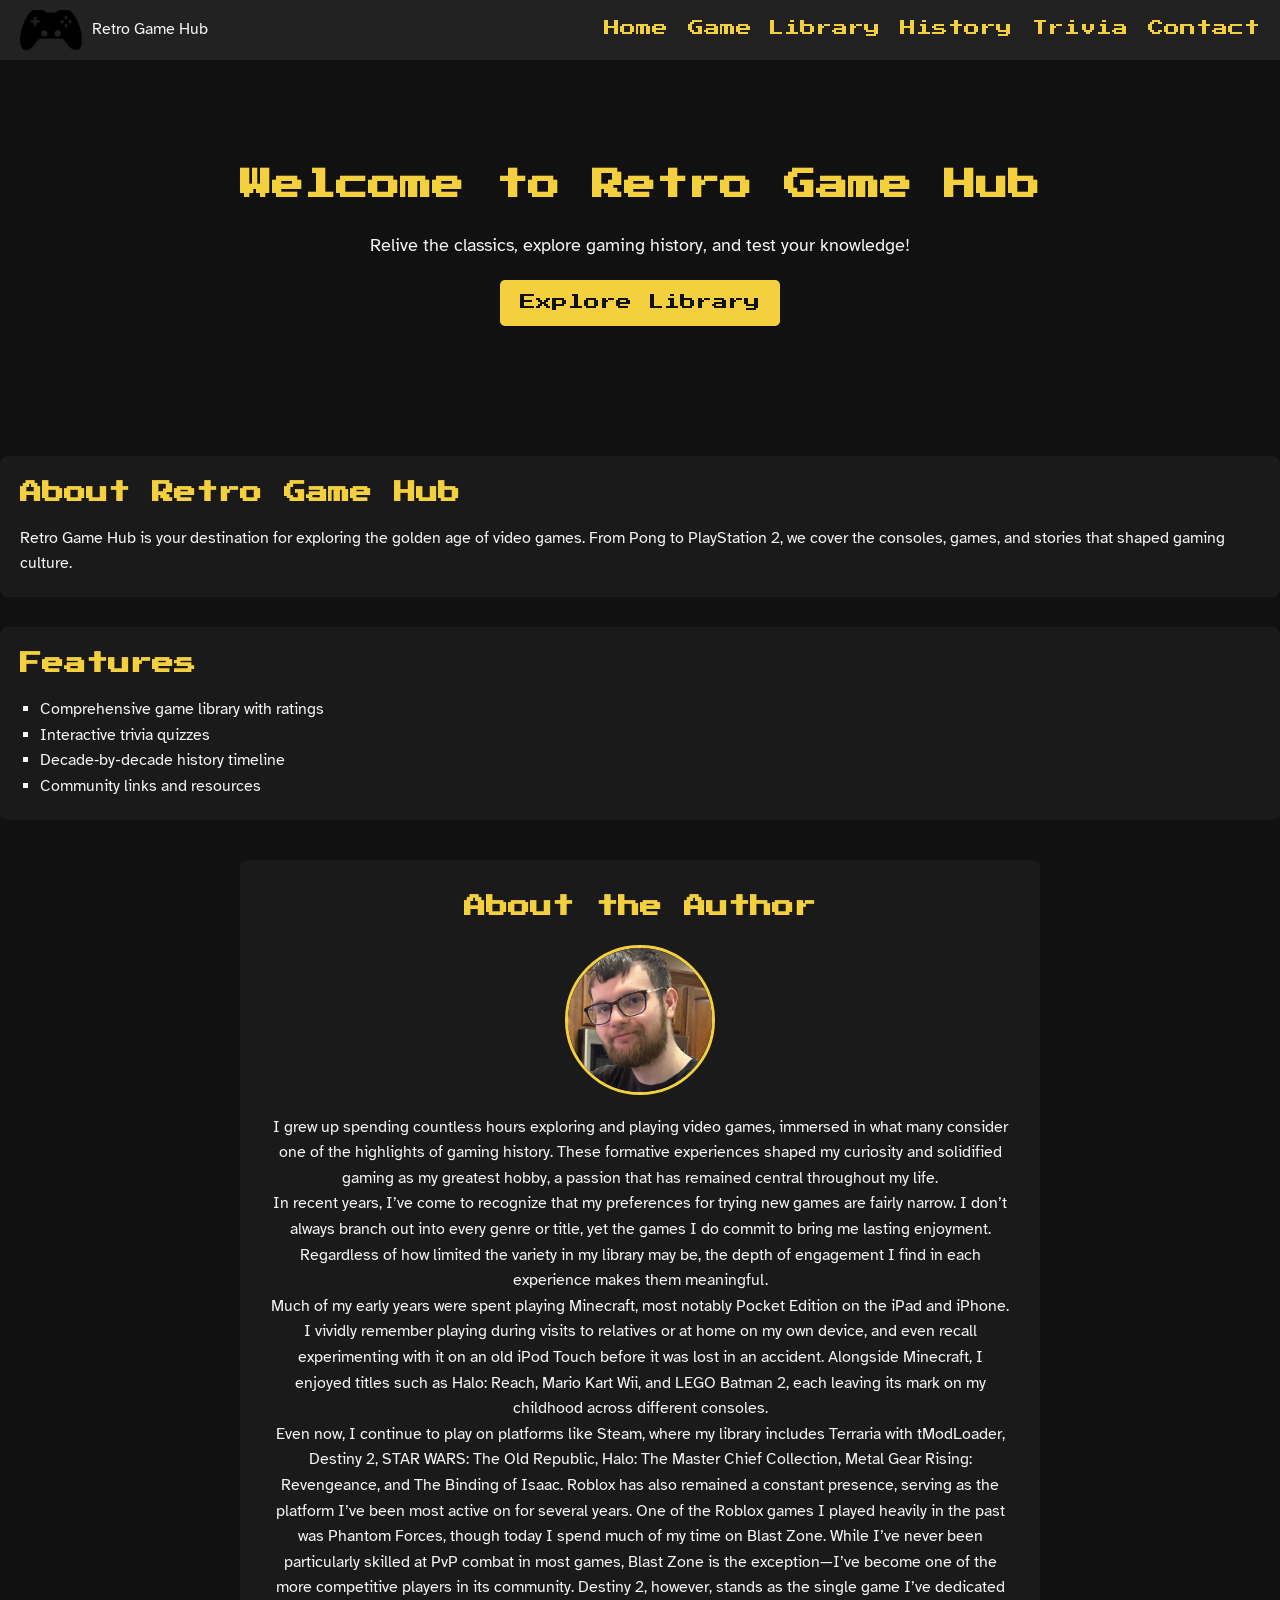
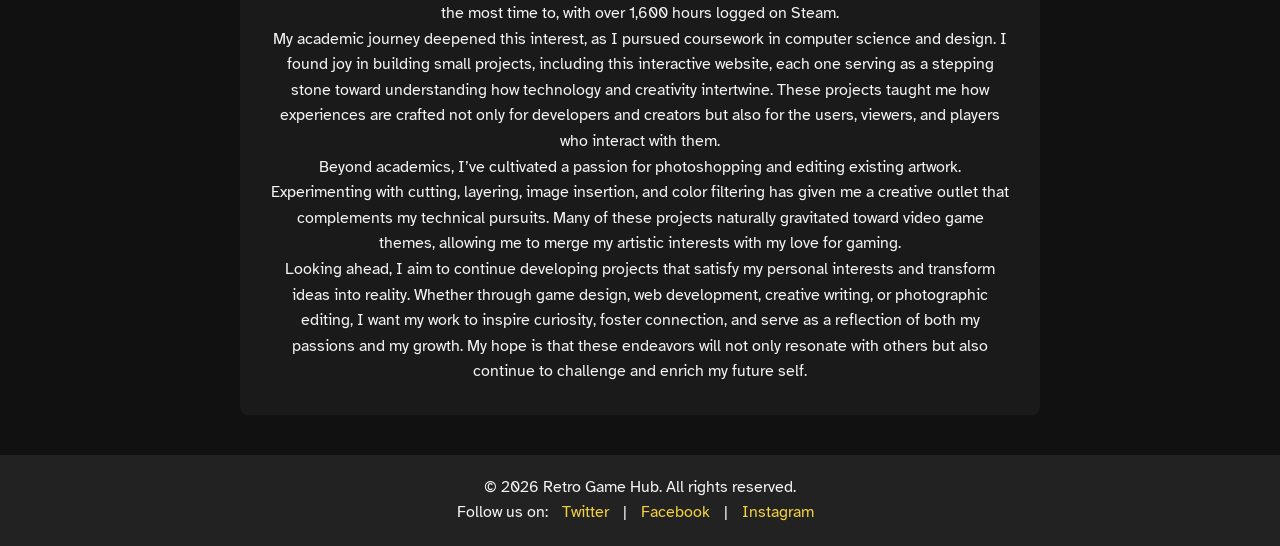
==== commit 9f34fe28: "Major Site Style and Design Reforms The contents of these changes include: - Multi-page navigation" ====
--- a/index.html
+++ b/index.html
@@ -16,7 +16,7 @@
   <!-- Navigation Bar -->
   <nav class="navbar">
     <div class="logo">
-      <img src="images/controller.png" alt="Retro Game Hub Logo">
+      <img src="images/logo.png" alt="Retro Game Hub Logo">
       <span>Retro Game Hub</span>
     </div>
     <ul class="nav-links">
